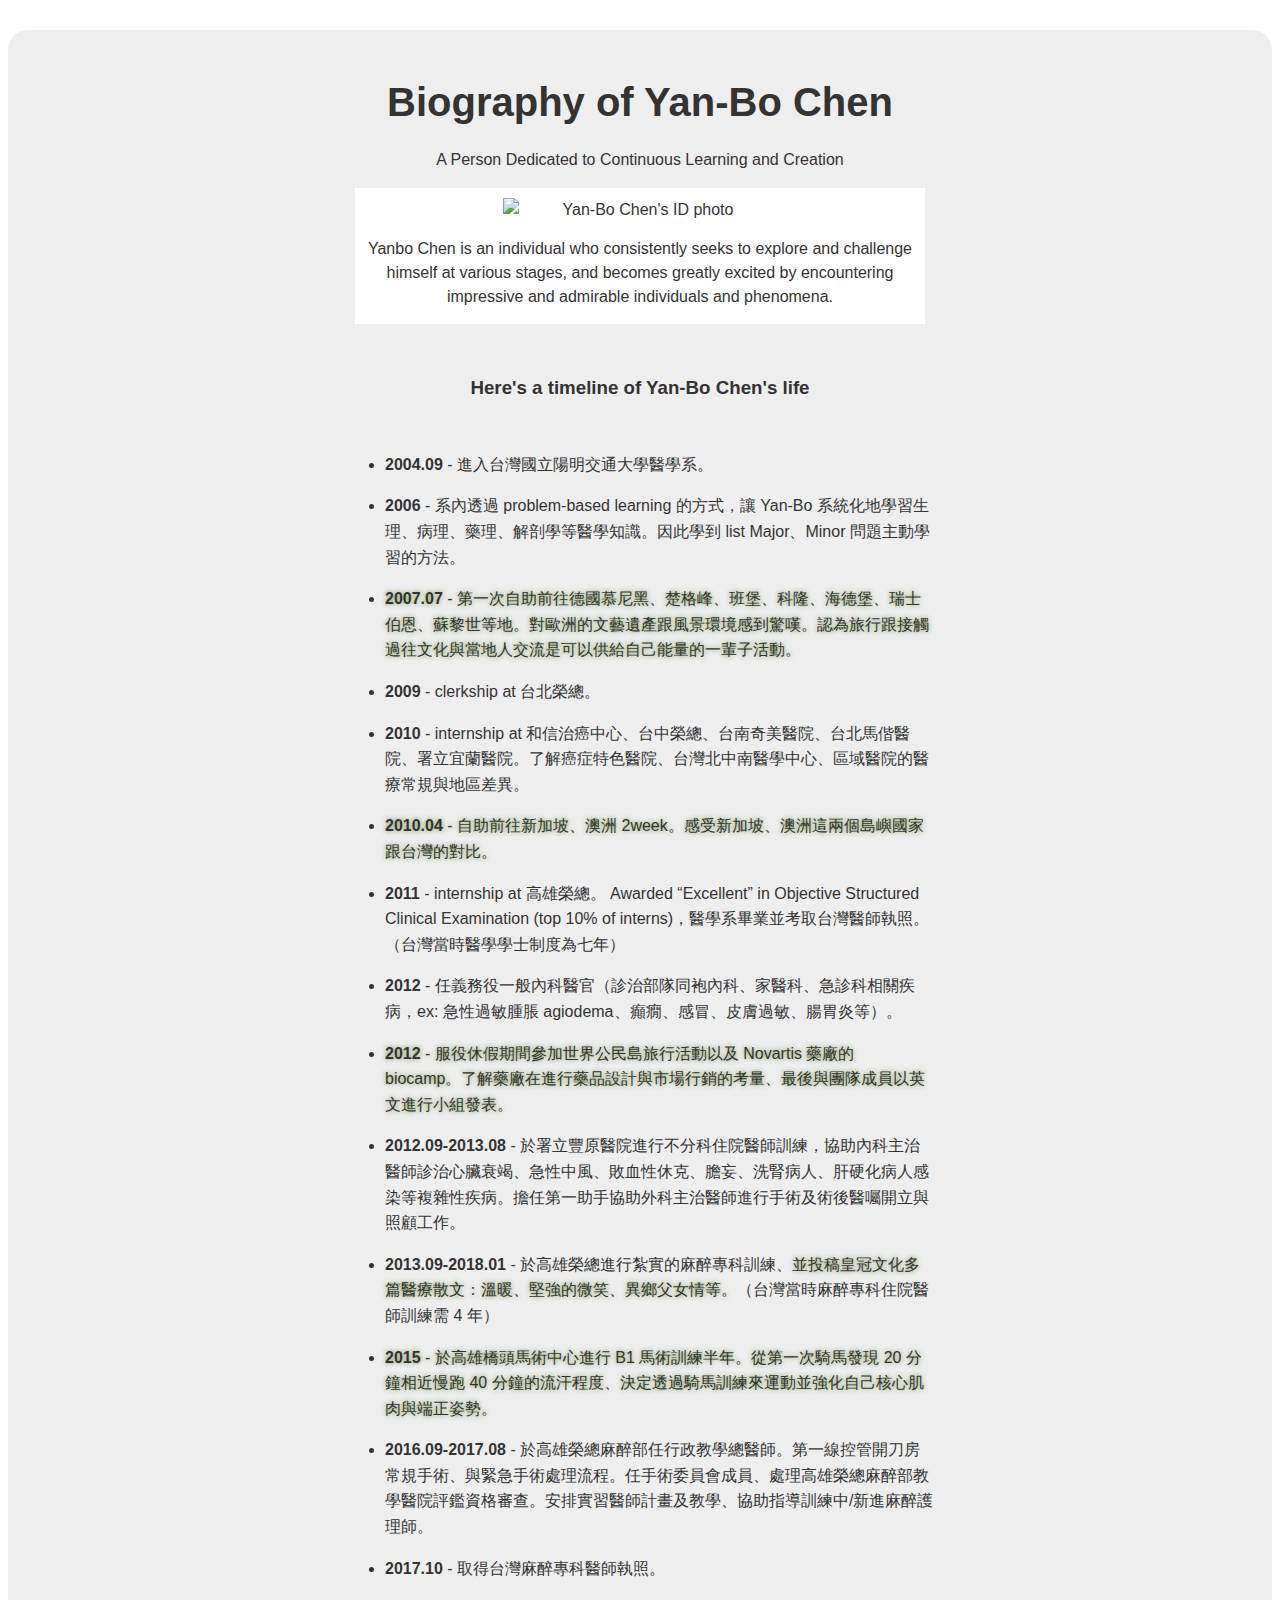
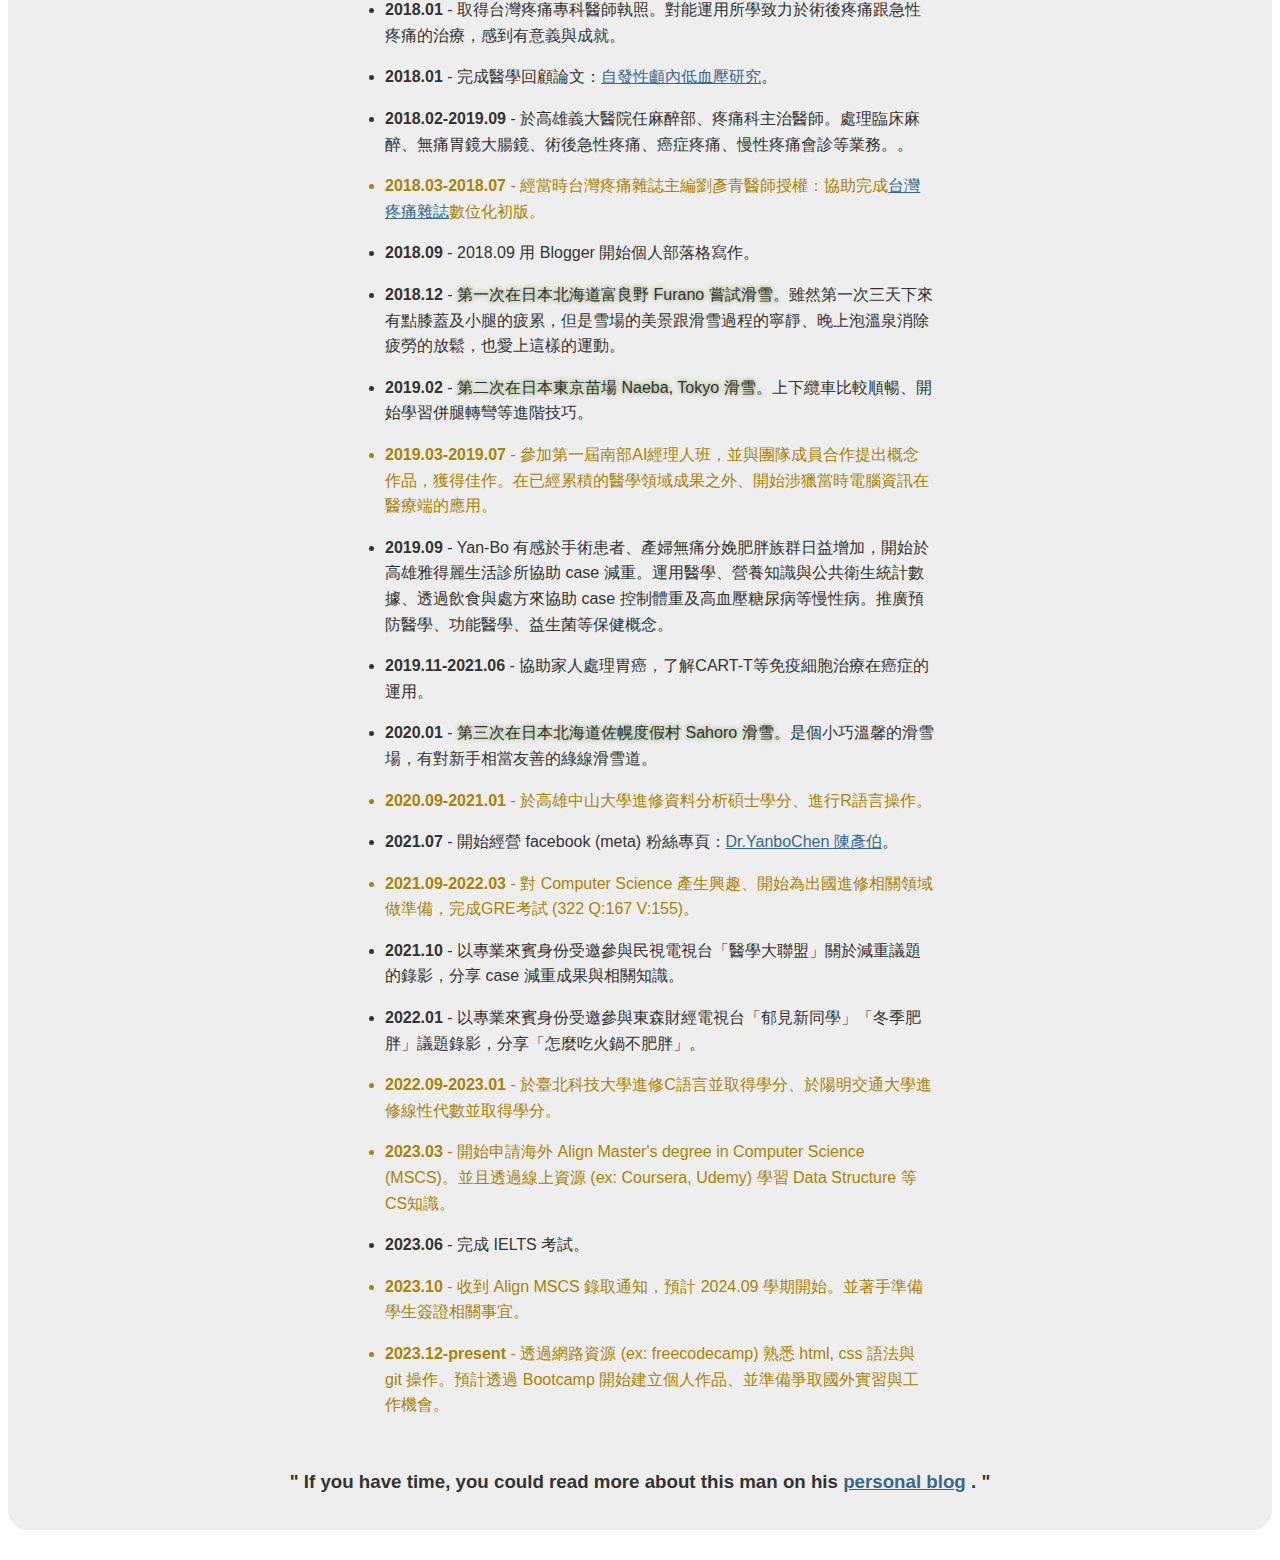
==== PersonalTimeline/index.html @ 40f7f12c "add Personal Timeline html/css" ====
<!DOCTYPE html>
<html lang="en">
  <head>
    <meta charset ="UTF-8">
    <meta name="viewport" content="width=device-width, initial-scale=1.0">
    <link rel="stylesheet" href="styles.css"
  </head>
  <body>
    <main id="main">
      <h1 id="title">Biography of Yan-Bo Chen</h1>
      <p> A Person Dedicated to Continuous Learning and Creation</p>
      <figure id="img-div">
        <img id="image" src="https://lh3.googleusercontent.com/pw/ABLVV87aIvjMfpDt_f3lPM8A58TFDHFd1WlreyzbtjZ3qidfzydLJhsHcMszNxbcqSygj932Uq3EcfHU3iHAlIDYt59GquKuINVDkhspuS5ZCKDH9f6bf4Z9hyGReOhyr0jNf2o8Z6XLW4stBTdEf0fGYb4Fjw=w1200-h1200-s-no?authuser=0" alt="Yan-Bo Chen's ID photo">
        <figcaption id="img-caption">Yanbo Chen is an individual who consistently seeks to explore and challenge himself at various stages, and becomes greatly excited by encountering impressive and admirable individuals and phenomena.</figcaption>
      </figure>
      <section id="tribute-info" lang="zh">
        <h3 id="headline">Here's a timeline of Yan-Bo Chen's life</h3>
        <ul>
          <li><strong>2004.09</strong> - 進入台灣國立陽明交通大學醫學系。</li>
          <li>
            <strong>2006</strong> - 系內透過 problem-based learning 的方式，讓 Yan-Bo 系統化地學習生理、病理、藥理、解剖學等醫學知識。因此學到 list Major、Minor 問題主動學習的方法。
          </li>
          <li class="travel">
            <strong>2007.07</strong> - 第一次自助前往德國慕尼黑、楚格峰、班堡、科隆、海德堡、瑞士伯恩、蘇黎世等地。對歐洲的文藝遺產跟風景環境感到驚嘆。認為旅行跟接觸過往文化與當地人交流是可以供給自己能量的一輩子活動。
          </li>
          <li>
            <strong>2009</strong> - clerkship at 台北榮總。
          </li>
          <li>
            <strong>2010</strong> - internship at 和信治癌中心、台中榮總、台南奇美醫院、台北馬偕醫院、署立宜蘭醫院。了解癌症特色醫院、台灣北中南醫學中心、區域醫院的醫療常規與地區差異。
          </li>
          <li class="travel">
            <strong>2010.04</strong> - 自助前往新加坡、澳洲 2week。感受新加坡、澳洲這兩個島嶼國家跟台灣的對比。
          </li>
          <li>
            <strong>2011</strong> - internship at 高雄榮總。 Awarded “Excellent” in Objective Structured Clinical Examination (top 10% of interns)，醫學系畢業並考取台灣醫師執照。（台灣當時醫學學士制度為七年）
          </li>
          <li>
            <strong>2012</strong> - 任義務役一般內科醫官（診治部隊同袍內科、家醫科、急診科相關疾病，ex: 急性過敏腫脹 agiodema、癲癇、感冒、皮膚過敏、腸胃炎等）。
          </li>
          <li class="travel">
            <strong>2012</strong> - 服役休假期間參加世界公民島旅行活動以及 Novartis 藥廠的 biocamp。了解藥廠在進行藥品設計與市場行銷的考量、最後與團隊成員以英文進行小組發表。
          </li>
          <li>
            <strong>2012.09-2013.08</strong> - 於署立豐原醫院進行不分科住院醫師訓練，協助內科主治醫師診治心臟衰竭、急性中風、敗血性休克、膽妄、洗腎病人、肝硬化病人感染等複雜性疾病。擔任第一助手協助外科主治醫師進行手術及術後醫囑開立與照顧工作。
          </li>
          <li>
            <strong>2013.09-2018.01</strong> - 於高雄榮總進行紮實的麻醉專科訓練、<span class="travel">並投稿皇冠文化多篇醫療散文：溫暖、堅強的微笑、異鄉父女情等。</span>（台灣當時麻醉專科住院醫師訓練需 4 年）
          </li>
          <li class="travel"><strong>2015</strong> - 於高雄橋頭馬術中心進行 B1 馬術訓練半年。從第一次騎馬發現 20 分鐘相近慢跑 40 分鐘的流汗程度、決定透過騎馬訓練來運動並強化自己核心肌肉與端正姿勢。</li>
          <li>
            <strong>2016.09-2017.08</strong> - 於高雄榮總麻醉部任行政教學總醫師。第一線控管開刀房常規手術、與緊急手術處理流程。任手術委員會成員、處理高雄榮總麻醉部教學醫院評鑑資格審查。安排實習醫師計畫及教學、協助指導訓練中/新進麻醉護理師。
          </li>
          <li>
            <strong>2017.10</strong> - 取得台灣麻醉專科醫師執照。
          </li>
          <li>
            <strong>2018.01</strong> - 取得台灣疼痛專科醫師執照。對能運用所學致力於術後疼痛跟急性疼痛的治療，感到有意義與成就。
          </li>
          <li>
            <strong>2018.01</strong> - 完成醫學回顧論文：<a class="link1" href="https://tbs.pain.org.tw/index.php/content/index?id=256" target="_blank">自發性顱內低血壓研究</a>。
          </li>
          <li>
            <strong>2018.02-2019.09</strong> - 於高雄義大醫院任麻醉部、疼痛科主治醫師。處理臨床麻醉、無痛胃鏡大腸鏡、術後急性疼痛、癌症疼痛、慢性疼痛會診等業務。</a>。
          </li>
          <li class="IT">
            <strong>2018.03-2018.07</strong> - 經當時台灣疼痛雜誌主編劉彥青醫師授權：協助完成<a class="link2" href ="https://tbs.pain.org.tw/" target="_blank">台灣疼痛雜誌</a>數位化初版。
          </li>
          <li>
            <strong>2018.09</strong> - 2018.09 用 Blogger 開始個人部落格寫作。
          </li>
          <li>
            <strong>2018.12</strong> - <span class="travel">第一次在日本北海道富良野 Furano 嘗試滑雪。</span>雖然第一次三天下來有點膝蓋及小腿的疲累，但是雪場的美景跟滑雪過程的寧靜、晚上泡溫泉消除疲勞的放鬆，也愛上這樣的運動。
          </li>
          <li>
            <strong>2019.02</strong> - <span class="travel">第二次在日本東京苗場 Naeba, Tokyo 滑雪。</span>上下纜車比較順暢、開始學習併腿轉彎等進階技巧。
          </li>
          <li class="IT">
            <strong>2019.03-2019.07</strong> - 參加第一屆南部AI經理人班，並與團隊成員合作提出概念作品，獲得佳作。在已經累積的醫學領域成果之外、開始涉獵當時電腦資訊在醫療端的應用。
          </li>
          <li>
            <strong>2019.09</strong> - Yan-Bo 有感於手術患者、產婦無痛分娩肥胖族群日益增加，開始於高雄雅得麗生活診所協助 case 減重。運用醫學、營養知識與公共衛生統計數據、透過飲食與處方來協助 case 控制體重及高血壓糖尿病等慢性病。推廣預防醫學、功能醫學、益生菌等保健概念。
          </li>
          <li>
            <strong>2019.11-2021.06</strong> - 協助家人處理胃癌，了解CART-T等免疫細胞治療在癌症的運用。
          </li>
          <li>
            <strong>2020.01</strong> - <span class="travel">第三次在日本北海道佐幌度假村 Sahoro 滑雪。</span>是個小巧溫馨的滑雪場，有對新手相當友善的綠線滑雪道。
          </li>
          <li class="IT">
            <strong>2020.09-2021.01</strong> -  於高雄中山大學進修資料分析碩士學分、進行R語言操作。
          </li>
          <li>
            <strong>2021.07</strong> - 開始經營 facebook (meta) 粉絲專頁：<a class="link3" href="https://www.facebook.com/Dr.YanboChen/" target="_blank">Dr.YanboChen 陳彥伯</a>。
          </li>
          <li class="IT">
            <strong>2021.09-2022.03</strong> - 對 Computer Science 產生興趣、開始為出國進修相關領域做準備，完成GRE考試 (322 Q:167 V:155)。
          </li>
          <li>
            <strong>2021.10</strong> - 以專業來賓身份受邀參與民視電視台「醫學大聯盟」關於減重議題的錄影，分享 case 減重成果與相關知識。
          </li>
          <li>
            <strong>2022.01</strong> - 以專業來賓身份受邀參與東森財經電視台「郁見新同學」「冬季肥胖」議題錄影，分享「怎麼吃火鍋不肥胖」。
          </li>
          <li class="IT">
            <strong>2022.09-2023.01</strong> - 於臺北科技大學進修C語言並取得學分、於陽明交通大學進修線性代數並取得學分。
          </li>
          <li class="IT">
            <strong>2023.03</strong> - 開始申請海外 Align Master's degree in Computer Science (MSCS)。並且透過線上資源 (ex: Coursera, Udemy) 學習 Data Structure 等CS知識。
          </li>
          <li>
            <strong>2023.06</strong> - 完成 IELTS 考試。
          </li>
          <li class="IT">
            <strong>2023.10</strong> - 收到 Align MSCS 錄取通知，預計 2024.09 學期開始。並著手準備學生簽證相關事宜。
          </li>
          <li class="IT">
            <strong>2023.12-present</strong> - 透過網路資源 (ex: freecodecamp) 熟悉 html, css 語法與 git 操作。預計透過 Bootcamp 開始建立個人作品、並準備爭取國外實習與工作機會。
          </li>
        </ul>
      <!-- 如果要引用某段話的話，可以參考
        <blockquote
        cite="http://news.rediff.com/report/2009/sep/14/pm-pays-tribute-to-father-of-green-revolution-borlaug.htm"
        >
        <p>
          "Borlaug's life and achievement are testimony to the far-reaching
          contribution that one man's towering intellect, persistence and
          scientific vision can make to human peace and progress."
        </p>
        <cite>-- Indian Prime Minister Manmohan Singh</cite>
        </blockquote> 
      -->
        <h3>
          " If you have time, you could read more about this man on his
          <a id="tribute-link" class="link4" href="https://yanbochenmd.blogspot.com/p/fitness.html" target="_blank">personal blog</a>
          . "
        </h3>  
      </section>
    </main>
  </body>
</html>
---- PersonalTimeline/styles.css ----
::marker {
  unicode-bidi: isolate;
  font-variant-numeric: tabular-nums;
  text-transform: none;
  text-indent: 0px !important;
  text-align: start !important;
  text-align-last: start !important;
}

html {
    /* Setting a base font size of 10px give us easier rem calculations
         Info: 1rem === 10px, 1.5rem === 15px, 2rem === 20px and so forth
       */
    font-size: 10px;
  }
  
  body {
    /* Native font stack https://getbootstrap.com/docs/4.2/content/reboot/#native-font-stack */
    font-family: -apple-system, 'PingFang TC',BlinkMacSystemFont, 'Microsoft YaHei', 'Segoe UI', 'Roboto','Helvetica Neue', Arial, sans-serif;
    font-size: 1.6rem;
    line-height: 1.5;
    text-align: center;
    color: #333;
    margin: 0;
  }
  
  h1 {
    font-size: 4rem;
    margin-bottom: 0;
  }
  
  @media (max-width: 460px) {
    h1 {
      font-size: 3.5rem;
      line-height: 1.2;
    }
  }
  @media (max-width: 390px) {
    h1 {
      font-size: 3rem;
      line-height: 1.1;
    }
  }
  
  h2 {
    font-size: 3.25rem;
  }
  @media (max-width: 390px) {
    h2 {
      font-size: 2.5rem;
    }
  }

  .link1, .link2, .link3, .link4 {
    color: #366891;
  } 
  .link1:visited, .link2:visited, .link3:visited, .link4:visited{
    color: #74638f;
  }
  
  #main {
    margin: 30px 8px;
    padding: 15px;
    border-radius: 20px;
    background: #eee;
  }
  
  @media (max-width: 460px) {
    #main {
      margin: 0;
    }
  }
  
  img {
    max-width: 50%;
    display: block;
    height: auto;
    margin: 0 auto;
  }
  
  #img-div {
    background: white;
    padding: 10px;
    margin: 0 auto;
    max-width: 550px;
  }
  
  #img-caption {
    margin: 15px 0 5px 0;
  }
  
  @media (max-width: 460px) {
    #img-caption {
      font-size: 1.4rem;
    }
  }
  @media (max-width: 390px) {
    #img-caption {
      font-size: 1.2rem;
    }
  }
  
  #headline {
    margin: 50px 0;
    text-align: center;
  }
  
  ul {
    max-width: 550px;
    margin: 0 auto 50px auto;
    text-align: left;
    line-height: 1.6;
  }
  
  li {
    margin: 16px 0;
  }
  
  .travel{
    text-shadow: 0 0 5px rgb(118, 146, 70);
  }
  
  .IT{
    color: rgb(172, 130, 3);
  }

  /* 如果有引用其他文字的話，可以參考格式 
  blockquote {
  font-style: italic;
  max-width: 540px;
  margin: 0 auto 50px auto;
  text-align: left;
  }
  */
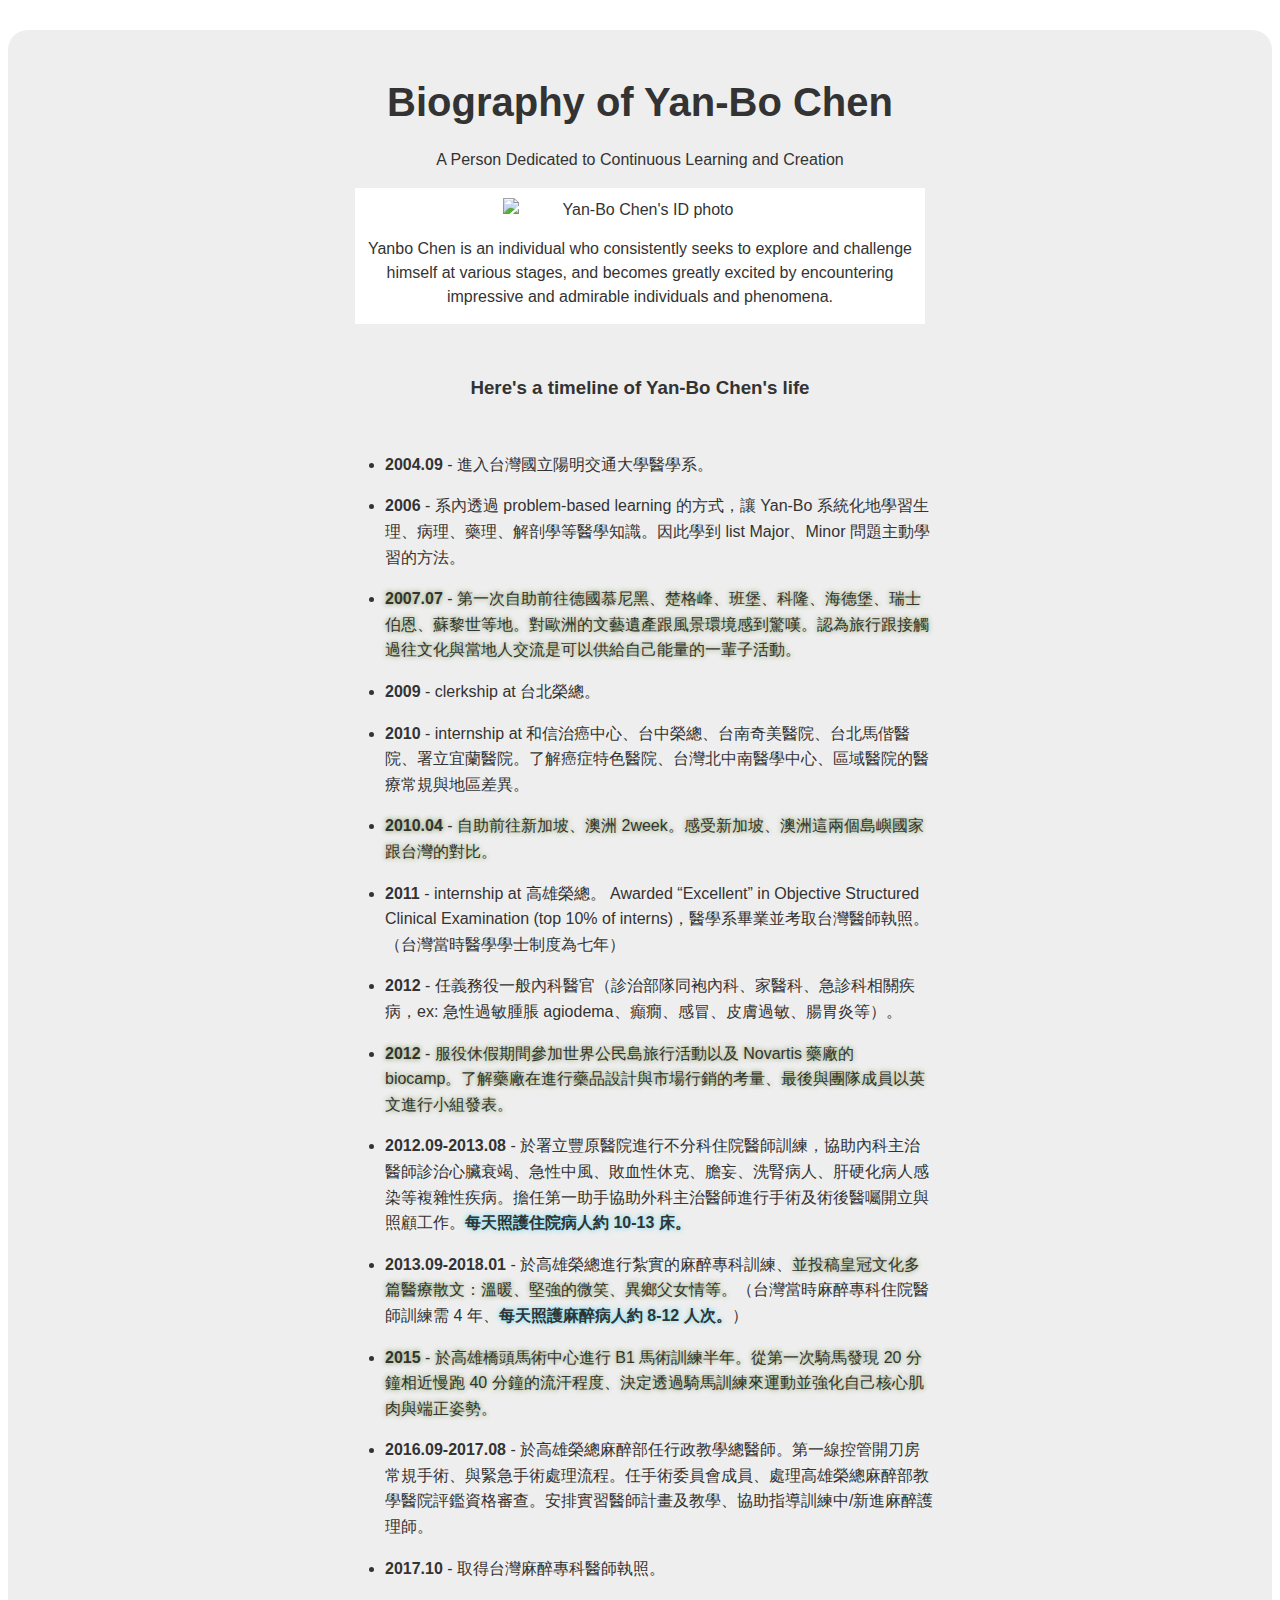
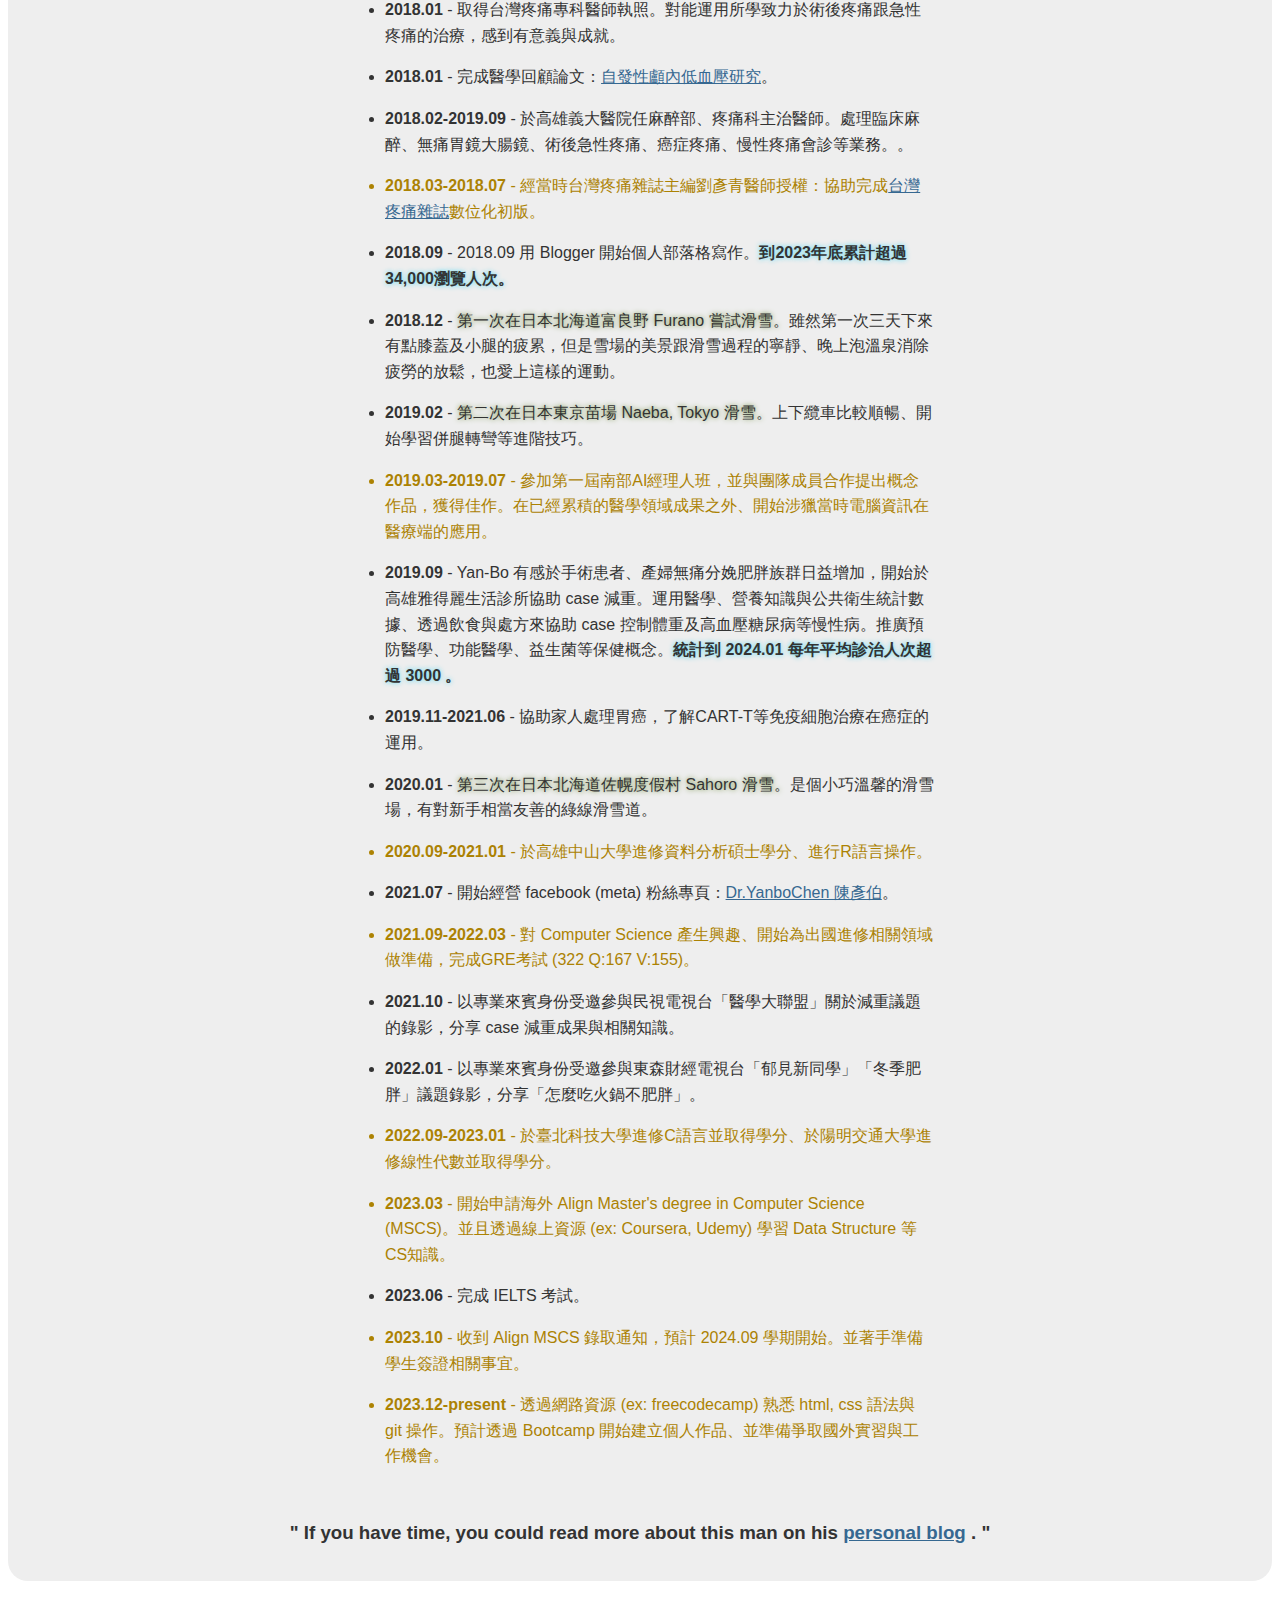
==== commit 94d7ee6c: "mildly adjust format in project Timeline of Yan-Bo Chen" ====
--- a/PersonalTimeline/index.html
+++ b/PersonalTimeline/index.html
@@ -42,10 +42,10 @@
             <strong>2012</strong> - 服役休假期間參加世界公民島旅行活動以及 Novartis 藥廠的 biocamp。了解藥廠在進行藥品設計與市場行銷的考量、最後與團隊成員以英文進行小組發表。
           </li>
           <li>
-            <strong>2012.09-2013.08</strong> - 於署立豐原醫院進行不分科住院醫師訓練，協助內科主治醫師診治心臟衰竭、急性中風、敗血性休克、膽妄、洗腎病人、肝硬化病人感染等複雜性疾病。擔任第一助手協助外科主治醫師進行手術及術後醫囑開立與照顧工作。
+            <strong>2012.09-2013.08</strong> - 於署立豐原醫院進行不分科住院醫師訓練，協助內科主治醫師診治心臟衰竭、急性中風、敗血性休克、膽妄、洗腎病人、肝硬化病人感染等複雜性疾病。擔任第一助手協助外科主治醫師進行手術及術後醫囑開立與照顧工作。<span><strong>每天照護住院病人約 10-13 床。</strong></span>
           </li>
           <li>
-            <strong>2013.09-2018.01</strong> - 於高雄榮總進行紮實的麻醉專科訓練、<span class="travel">並投稿皇冠文化多篇醫療散文：溫暖、堅強的微笑、異鄉父女情等。</span>（台灣當時麻醉專科住院醫師訓練需 4 年）
+            <strong>2013.09-2018.01</strong> - 於高雄榮總進行紮實的麻醉專科訓練、<span class="travel">並投稿皇冠文化多篇醫療散文：溫暖、堅強的微笑、異鄉父女情等。</span>（台灣當時麻醉專科住院醫師訓練需 4 年、<span><strong>每天照護麻醉病人約 8-12 人次。</strong></span>）
           </li>
           <li class="travel"><strong>2015</strong> - 於高雄橋頭馬術中心進行 B1 馬術訓練半年。從第一次騎馬發現 20 分鐘相近慢跑 40 分鐘的流汗程度、決定透過騎馬訓練來運動並強化自己核心肌肉與端正姿勢。</li>
           <li>
@@ -67,7 +67,7 @@
             <strong>2018.03-2018.07</strong> - 經當時台灣疼痛雜誌主編劉彥青醫師授權：協助完成<a class="link2" href ="https://tbs.pain.org.tw/" target="_blank">台灣疼痛雜誌</a>數位化初版。
           </li>
           <li>
-            <strong>2018.09</strong> - 2018.09 用 Blogger 開始個人部落格寫作。
+            <strong>2018.09</strong> - 2018.09 用 Blogger 開始個人部落格寫作。<span><strong>到2023年底累計超過34,000瀏覽人次。</strong></span>
           </li>
           <li>
             <strong>2018.12</strong> - <span class="travel">第一次在日本北海道富良野 Furano 嘗試滑雪。</span>雖然第一次三天下來有點膝蓋及小腿的疲累，但是雪場的美景跟滑雪過程的寧靜、晚上泡溫泉消除疲勞的放鬆，也愛上這樣的運動。
@@ -79,7 +79,7 @@
             <strong>2019.03-2019.07</strong> - 參加第一屆南部AI經理人班，並與團隊成員合作提出概念作品，獲得佳作。在已經累積的醫學領域成果之外、開始涉獵當時電腦資訊在醫療端的應用。
           </li>
           <li>
-            <strong>2019.09</strong> - Yan-Bo 有感於手術患者、產婦無痛分娩肥胖族群日益增加，開始於高雄雅得麗生活診所協助 case 減重。運用醫學、營養知識與公共衛生統計數據、透過飲食與處方來協助 case 控制體重及高血壓糖尿病等慢性病。推廣預防醫學、功能醫學、益生菌等保健概念。
+            <strong>2019.09</strong> - Yan-Bo 有感於手術患者、產婦無痛分娩肥胖族群日益增加，開始於高雄雅得麗生活診所協助 case 減重。運用醫學、營養知識與公共衛生統計數據、透過飲食與處方來協助 case 控制體重及高血壓糖尿病等慢性病。推廣預防醫學、功能醫學、益生菌等保健概念。<span><strong>統計到 2024.01 每年平均診治人次超過 3000 。</strong></span>
           </li>
           <li>
             <strong>2019.11-2021.06</strong> - 協助家人處理胃癌，了解CART-T等免疫細胞治療在癌症的運用。
--- a/PersonalTimeline/styles.css
+++ b/PersonalTimeline/styles.css
@@ -124,6 +124,10 @@
     color: rgb(172, 130, 3);
   }
 
+  span{
+    text-shadow: 0 0 5px rgba(75, 217, 246, 0.942);
+  }
+
   /* 如果有引用其他文字的話，可以參考格式 
   blockquote {
   font-style: italic;
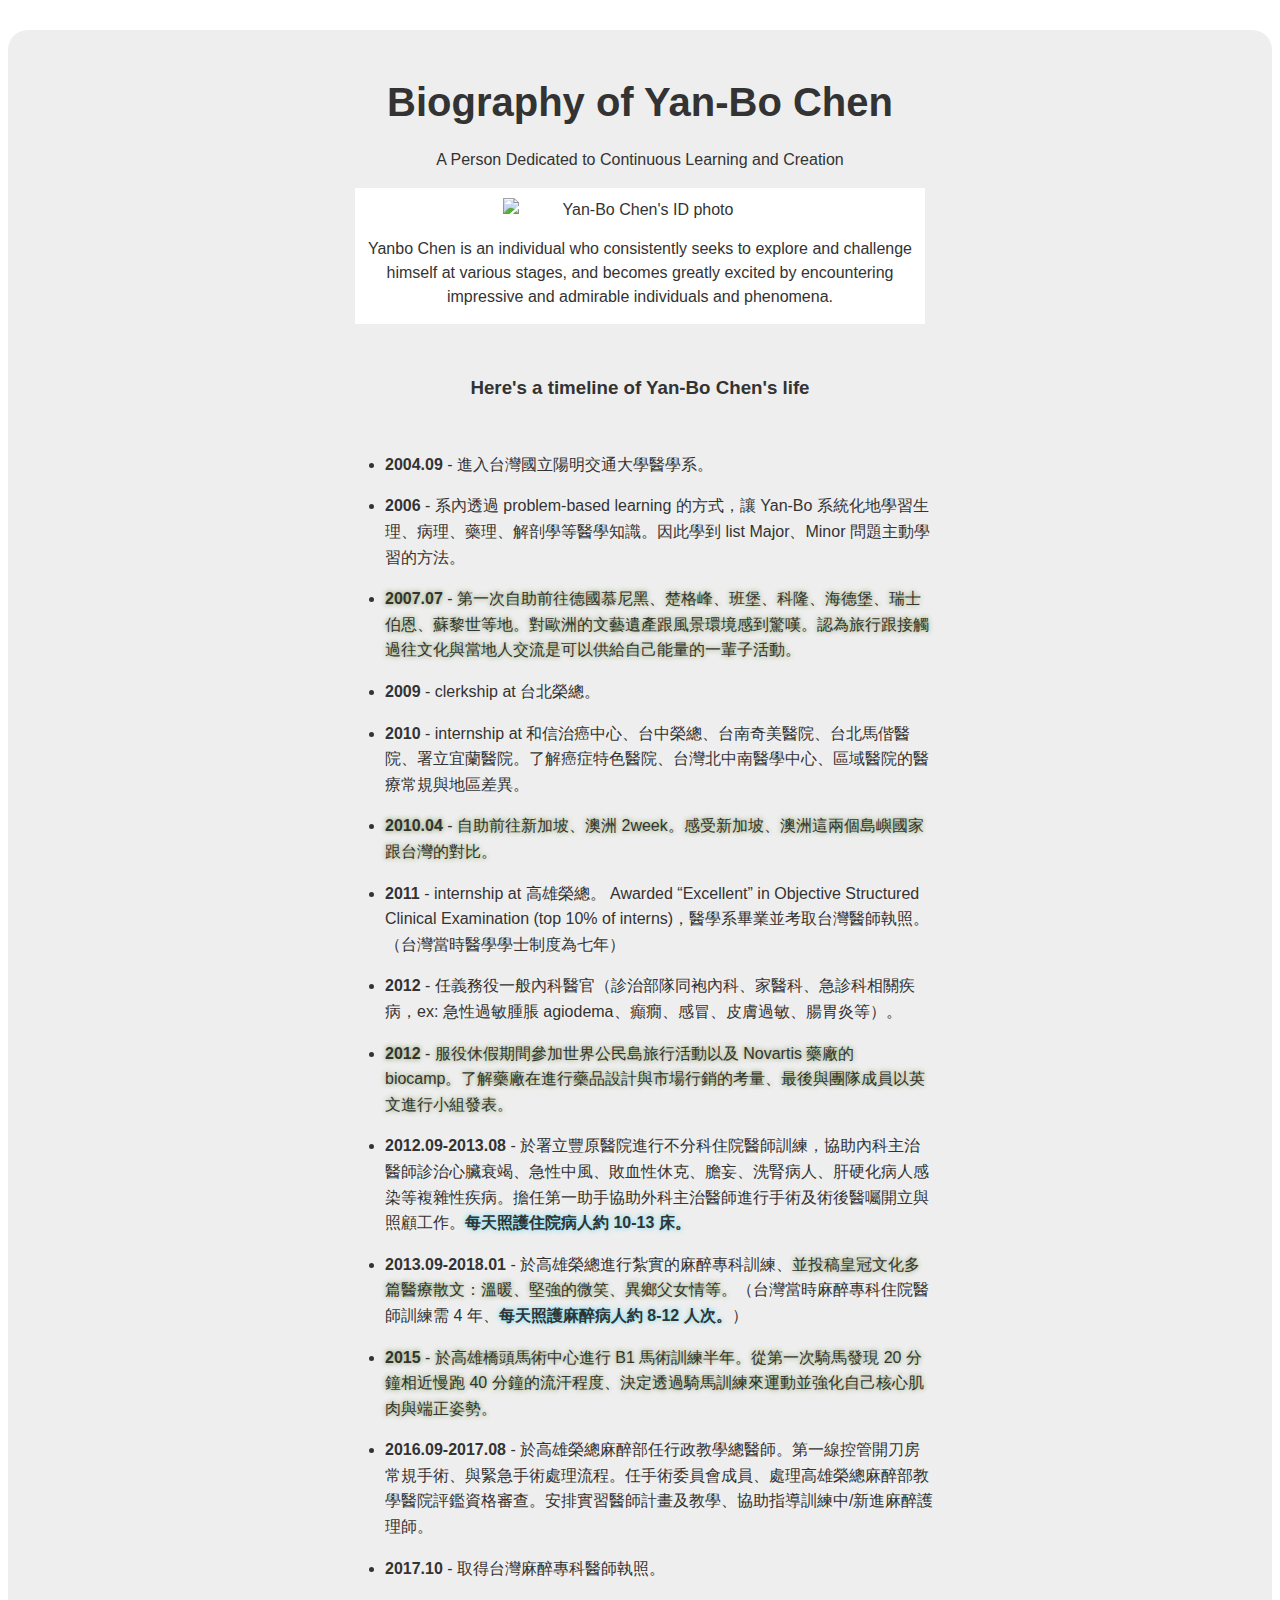
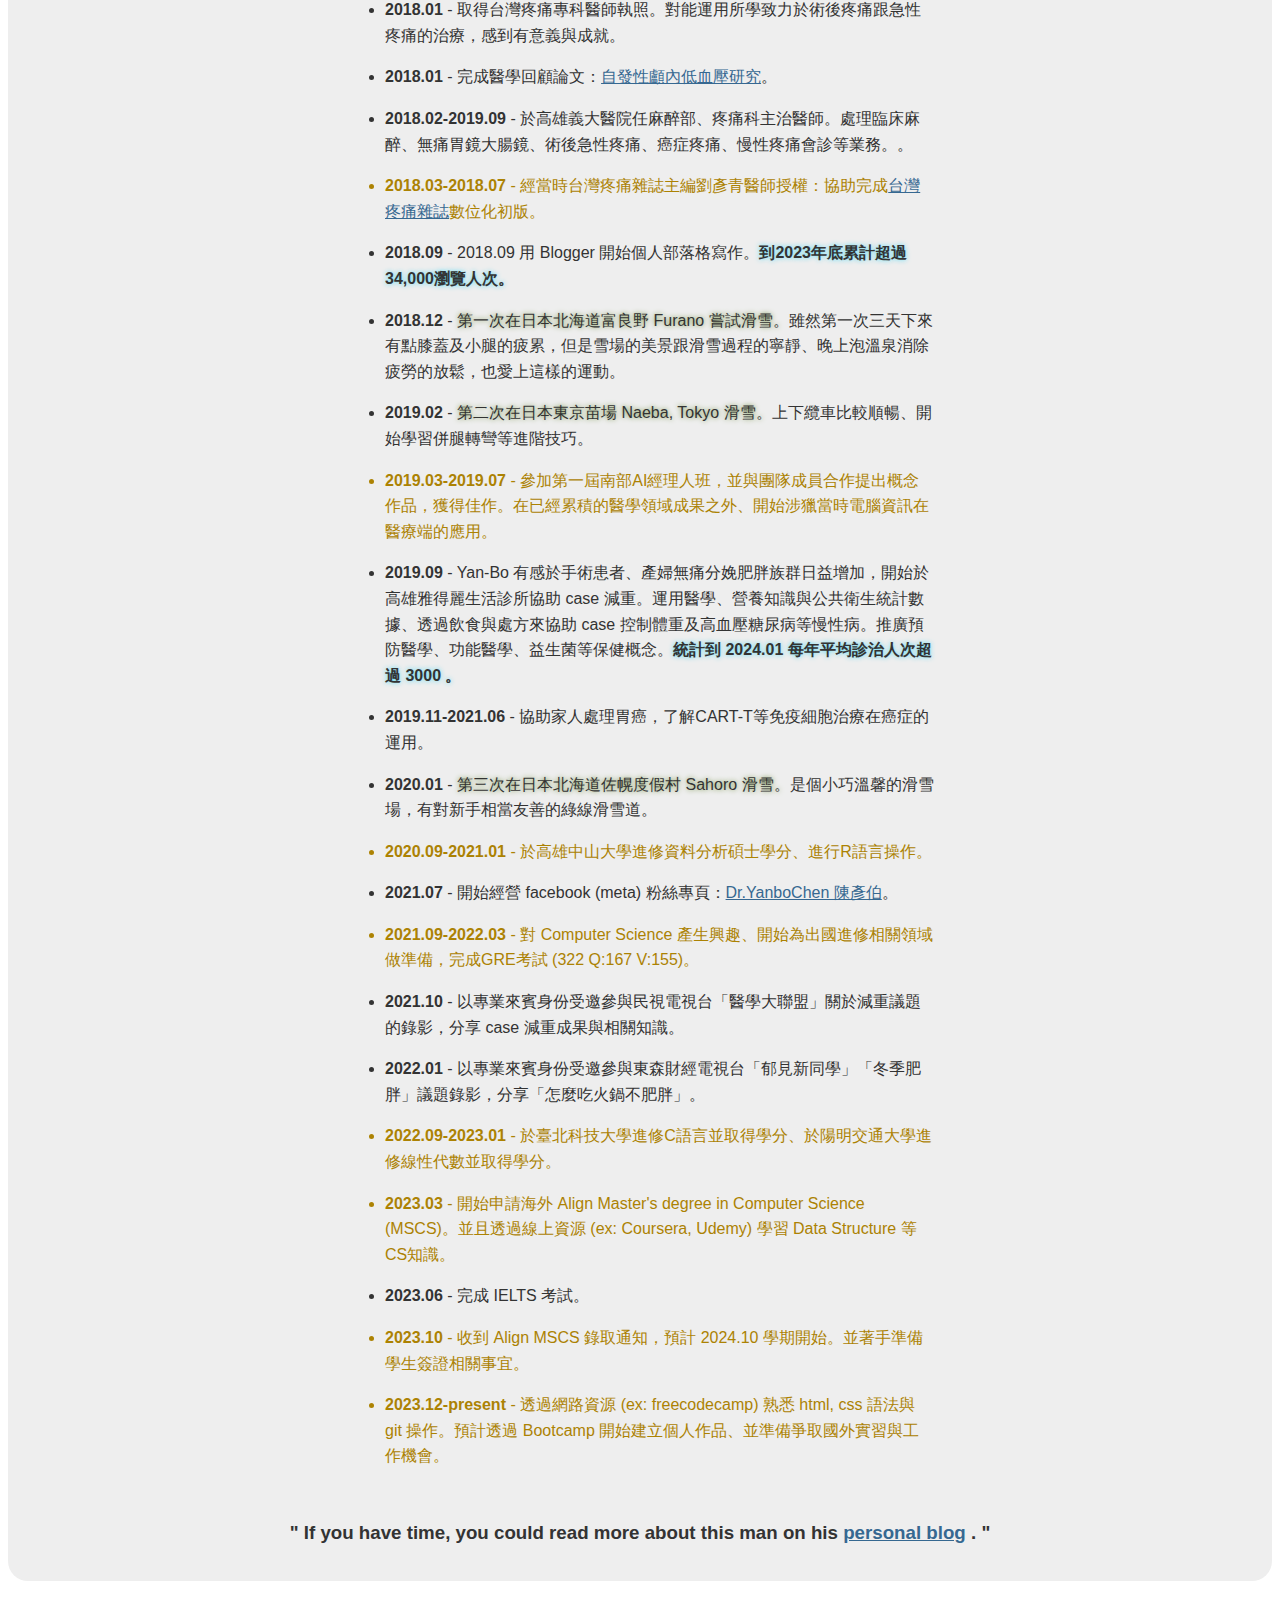
==== commit 944ccef1: "modify soem contexts" ====
--- a/PersonalTimeline/index.html
+++ b/PersonalTimeline/index.html
@@ -112,7 +112,7 @@
             <strong>2023.06</strong> - 完成 IELTS 考試。
           </li>
           <li class="IT">
-            <strong>2023.10</strong> - 收到 Align MSCS 錄取通知，預計 2024.09 學期開始。並著手準備學生簽證相關事宜。
+            <strong>2023.10</strong> - 收到 Align MSCS 錄取通知，預計 2024.10 學期開始。並著手準備學生簽證相關事宜。
           </li>
           <li class="IT">
             <strong>2023.12-present</strong> - 透過網路資源 (ex: freecodecamp) 熟悉 html, css 語法與 git 操作。預計透過 Bootcamp 開始建立個人作品、並準備爭取國外實習與工作機會。
